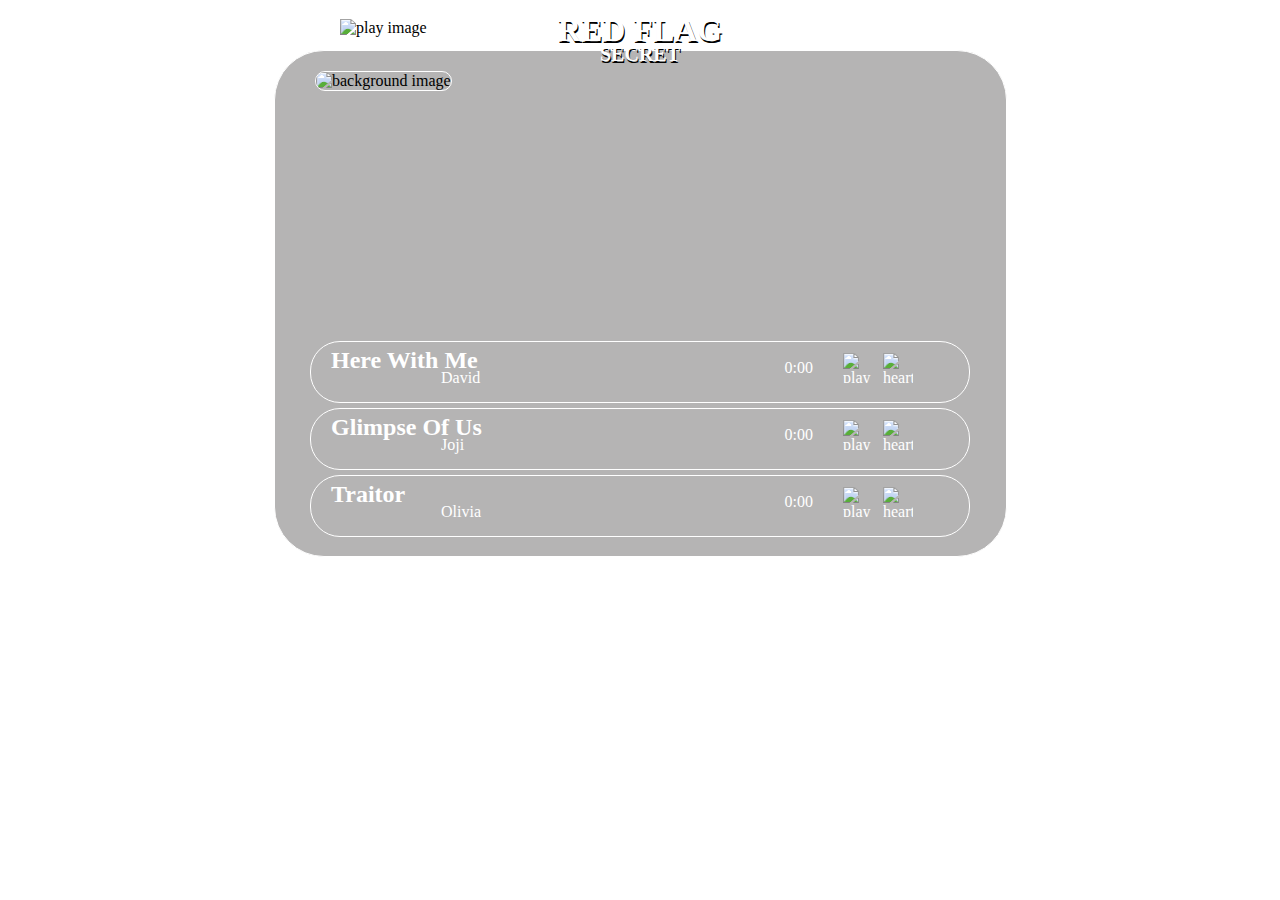
==== list.html @ 9562dc2c "Done Desktop View List" ====
<!DOCTYPE html>
<html lang="en">
<head>
    <meta charset="UTF-8">
    <meta http-equiv="X-UA-Compatible" content="IE=edge">
    <meta name="viewport" content="width=device-width, initial-scale=1.0">
    <title>Document</title>
    <link rel="stylesheet" href="list.css">
</head>
<body>
    <div class="music"> 
        <div class="photo">
            <img src="img/musicBack.jpg" id="photoback" alt="background image"> 
            <div class="songTitle">
                <h1 id="songName">RED FLAG</h1>
                <h5 id="songAuthor">SECRET</h5>
            </div>
         
            <div class="buttons">
                <img src="img/play.png" id="playimage" alt="play image">
            </div>
           
        </div>
        <div class="musicLists">
            <div class="list">
                <div class="name">
                    <h2 id="songnameList">Here With Me</h2>
                    <p id="authornameList">David</p>
                </div>
                <div class="info">
                    <p id="musicLength">0:00</p>
                    <img src="img/play.png" alt="play image">
                    <img src="img/heart.png" alt="heart image">
                </div>
            </div>
            <div class="list">

                <div class="name">
                    <h2 id="songnameList">Glimpse Of Us</h2>
                    <p id="authornameList">Joji</p>
                </div>
                <div class="info">
                    <p id="musicLength">0:00</p>
                    <img src="img/play.png" alt="play image">
                    <img src="img/heart.png" alt="heart image">
                </div>
            </div>
            <div class="list">
                <div class="name">
                    <h2 id="songnameList">Traitor</h2>
                    <p id="authornameList">Olivia</p>
                </div>
                <div class="info">
                    <p id="musicLength">0:00</p>
                    <img src="img/play.png" alt="play image">
                    <img src="img/heart.png" alt="heart image">
                </div>
            </div>
        </div>
        
    </div>
</body>
</html>
---- list.css ----
body{
    margin: 0px;
    padding: 0px;
    background-image: url("img/background.jpg");
    background-size: cover;
    background-repeat: no-repeat;
    height:100vh;
    overflow-y: hidden;

}

.music{
    margin: auto;
    position: relative;
    top: 50px;
    width: 731px;
    height: 505px;
    border: 1px solid white;
    border-radius: 50px;
    background: rgba(9, 8, 8, 0.3);
    
}


.songTitle{
    text-align: center;
}
#songName,#songAuthor{
    text-shadow: 1px 2px black;
    color: white;
    position: relative;
    top: -130px;
}
#songAuthor{
    position: relative;
    top: -170px;
    font-size: 20px;
    
}





.photo{
    border-radius: 50px;
    width: 600px;
    height: 210px;
    padding: 30px;
    margin: auto;
    position: relative;
    top: 20px;

}

#photoback{
    border: 1px solid white ;
    width: 650px;
    height: 250px;
    object-fit: cover;
    position: relative;
    top: -30px;
    left: -25px;
    border-radius: 25px;
}

.list{
    color: white;
    position: relative;
    margin-bottom: -45px;
}
.info{
    display: flex;
    position: relative;
    top: -30px;
    left: 530px;
}
.info img{
    width: 30px;
    height: 30px;
    margin-left: 10px;
}
#musicLength{
    position: relative;
    top: -10px;
    left: -20px;
}

.name{
    border: 1px solid white;
    border-radius: 30px;
    width: 90%;
    height: 60px;
    margin: auto;
    position: relative;
    top: 20px;
}

#authornameList{
    position: relative;
    top: -40px;
    left: 130px;
}

#songnameList{
    position: relative;
    top: -15px;
    left: 20px;
}


.buttons img{
    width: 60px;
    position: relative;
    top: -250px;
}
@media only screen and (min-width: 300px) and (max-width: 700px) {
    .music{
        position: relative;
        top: 10px;
        width: 350px;
        height: 600px;
        text-align: center;
    }
}
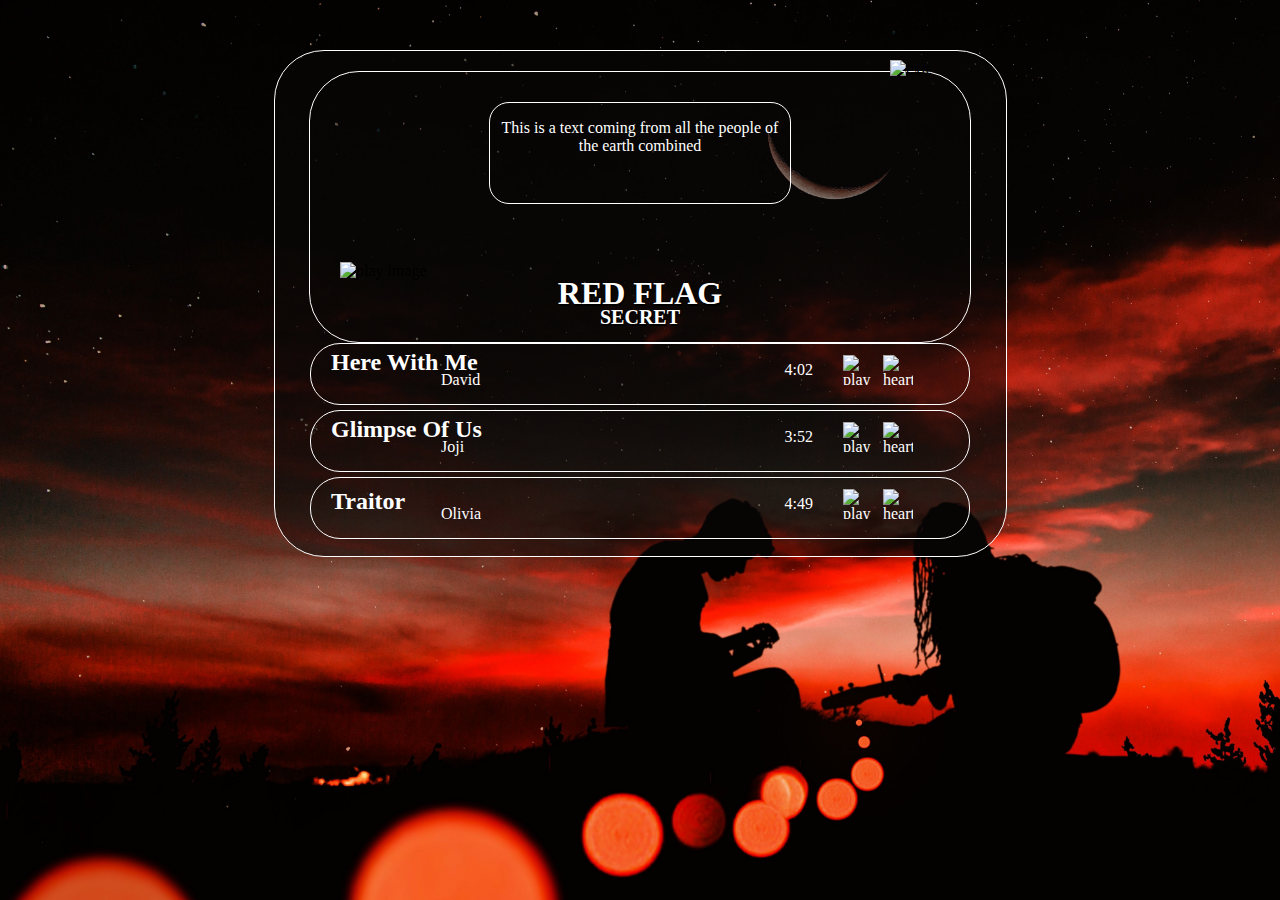
==== commit 88e5e2a6: "Done Mobile View List" ====
--- a/list.html
+++ b/list.html
@@ -4,13 +4,15 @@
     <meta charset="UTF-8">
     <meta http-equiv="X-UA-Compatible" content="IE=edge">
     <meta name="viewport" content="width=device-width, initial-scale=1.0">
-    <title>Document</title>
+    <title>List Of Song</title>
     <link rel="stylesheet" href="list.css">
 </head>
 <body>
     <div class="music"> 
         <div class="photo">
-            <img src="img/musicBack.jpg" id="photoback" alt="background image"> 
+            <div class="quote">
+                <p>This is a text coming from all the people of the earth combined</p>
+            </div>
             <div class="songTitle">
                 <h1 id="songName">RED FLAG</h1>
                 <h5 id="songAuthor">SECRET</h5>
@@ -19,16 +21,18 @@
             <div class="buttons">
                 <img src="img/play.png" id="playimage" alt="play image">
             </div>
+            <img src="img/exit.png" alt="exit"  id="imgExit">
            
         </div>
         <div class="musicLists">
+
             <div class="list">
                 <div class="name">
                     <h2 id="songnameList">Here With Me</h2>
                     <p id="authornameList">David</p>
                 </div>
                 <div class="info">
-                    <p id="musicLength">0:00</p>
+                    <p id="musicLength">4:02</p>
                     <img src="img/play.png" alt="play image">
                     <img src="img/heart.png" alt="heart image">
                 </div>
@@ -40,18 +44,18 @@
                     <p id="authornameList">Joji</p>
                 </div>
                 <div class="info">
-                    <p id="musicLength">0:00</p>
+                    <p id="musicLength">3:52</p>
                     <img src="img/play.png" alt="play image">
                     <img src="img/heart.png" alt="heart image">
                 </div>
             </div>
             <div class="list">
                 <div class="name">
-                    <h2 id="songnameList">Traitor</h2>
+                    <h2 id="over">Traitor</h2>
                     <p id="authornameList">Olivia</p>
                 </div>
                 <div class="info">
-                    <p id="musicLength">0:00</p>
+                    <p id="musicLength">4:49</p>
                     <img src="img/play.png" alt="play image">
                     <img src="img/heart.png" alt="heart image">
                 </div>
--- a/list.css
+++ b/list.css
@@ -6,7 +6,7 @@
     background-repeat: no-repeat;
     height:100vh;
     overflow-y: hidden;
-
+    overflow-y: hidden;
 }
 
 .music{
@@ -17,7 +17,7 @@
     height: 505px;
     border: 1px solid white;
     border-radius: 50px;
-    background: rgba(9, 8, 8, 0.3);
+    background: rgba(9, 8, 8, 0.5);
     
 }
 
@@ -29,16 +29,24 @@
     text-shadow: 1px 2px black;
     color: white;
     position: relative;
-    top: -130px;
+    top: 50px;
 }
 #songAuthor{
     position: relative;
-    top: -170px;
+    top: 10px;
     font-size: 20px;
     
 }
 
-
+.quote{
+    color: white;
+    border: 1px solid white;
+    border-radius: 20px;
+    height: 100px;
+    width: 300px;
+    text-align: center;
+    margin: auto;
+}
 
 
 
@@ -50,8 +58,11 @@
     margin: auto;
     position: relative;
     top: 20px;
-
-}
+    border: 1px solid white;
+
+}
+
+
 
 #photoback{
     border: 1px solid white ;
@@ -112,9 +123,63 @@
 .buttons img{
     width: 60px;
     position: relative;
-    top: -250px;
-}
+    top: -90px;
+}
+
+#over{
+    position: relative;
+    top: -10px;
+    left: 20px;
+}
+
+#imgExit{
+    position: relative;
+    top: -310px;
+    width: 60px;
+    left: 550px;
+}
+
 @media only screen and (min-width: 300px) and (max-width: 700px) {
+    body{
+        height: 100vh;
+    }
+    .photo{
+        width: 260px;
+    }
+
+    .quote{
+        width: 250px;
+    }
+    
+    #musicLength{
+        position: relative;
+        left: -330px;
+        top: -40px;
+    }
+    #songName{
+        position: relative;
+        left: 0px;
+    }
+
+    #songAuthor{
+        position: relative;
+
+    }
+
+    #imgExit{
+        position: relative;
+        left: 120px;
+        top: -110px;
+        width: 40px;
+    }
+
+    .buttons img{
+        position: relative;
+        top: -70px;
+        left: -110px;
+        height: 30px;
+        width: 30px;
+    }
     .music{
         position: relative;
         top: 10px;
@@ -122,4 +187,45 @@
         height: 600px;
         text-align: center;
     }
-}+
+    #photoback{
+        width: 300px;
+        height: 350px;
+        position: relative;
+        left: -155px;
+    }
+
+    .list{
+        position: relative;
+        top: 100px;
+    }
+
+    #songnameList{
+        position: relative;
+        left: -60px;
+    }
+    #authornameList{
+        position: relative;
+        left: -60px;
+    }
+
+    #over{
+        position: relative;
+        top:-15px;
+        left: -100px;
+    }
+
+    .info{
+        position: relative;
+        top: 0px;
+
+    }
+    .info img{
+        position: relative;
+        width: 30px;
+        left: -320px;
+        height: 30px;
+        top: -30px;
+    }
+
+}
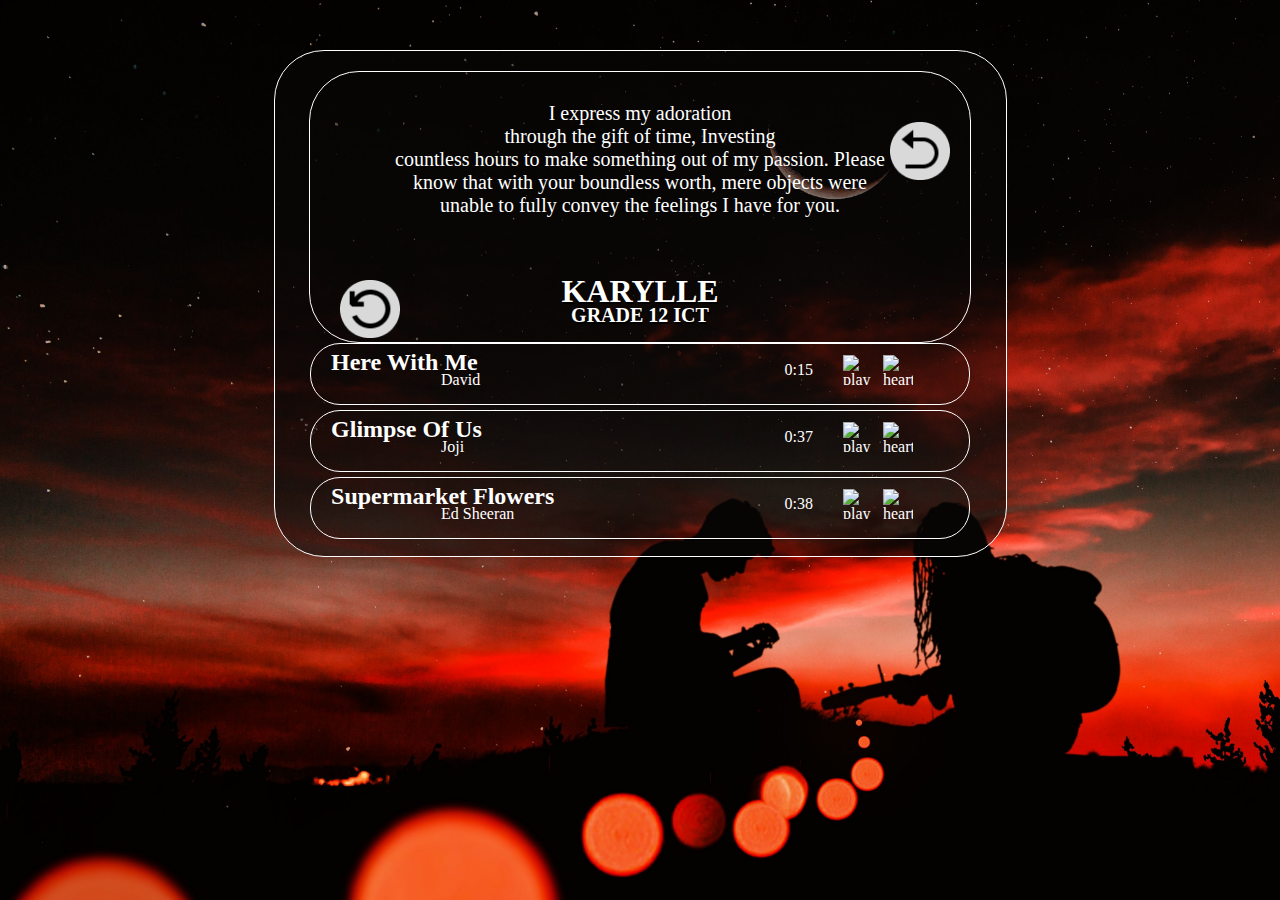
==== commit 9f3158f4: "Final Review" ====
--- a/list.html
+++ b/list.html
@@ -11,17 +11,20 @@
     <div class="music"> 
         <div class="photo">
             <div class="quote">
-                <p>This is a text coming from all the people of the earth combined</p>
+                <audio id="music_clip"></audio>
+                <p id="quoteText">I express my adoration <br> through the gift of time,  
+                    Investing <br> countless hours to make something out of my passion. 
+                    Please know that with your boundless worth, mere objects were unable to fully convey the feelings I have for you.</p>
             </div>
             <div class="songTitle">
-                <h1 id="songName">RED FLAG</h1>
-                <h5 id="songAuthor">SECRET</h5>
+                <h1 id="songName">KARYLLE</h1>
+                <h5 id="songAuthor">GRADE 12 ICT</h5>
             </div>
          
             <div class="buttons">
-                <img src="img/play.png" id="playimage" alt="play image">
+                <img src="img/restart.png" id="playimage" alt="play image">
             </div>
-            <img src="img/exit.png" alt="exit"  id="imgExit">
+            <a href="index.html"><img src="img/exit.png" alt="exit"  id="imgExit"></a>
            
         </div>
         <div class="musicLists">
@@ -32,9 +35,9 @@
                     <p id="authornameList">David</p>
                 </div>
                 <div class="info">
-                    <p id="musicLength">4:02</p>
-                    <img src="img/play.png" alt="play image">
-                    <img src="img/heart.png" alt="heart image">
+                    <p id="musicLength">0:15</p>
+                    <img src="img/play.png" id="audio0" alt="play image">
+                    <img src="img/heart.png" alt="heart image" id="heart0">
                 </div>
             </div>
             <div class="list">
@@ -44,24 +47,95 @@
                     <p id="authornameList">Joji</p>
                 </div>
                 <div class="info">
-                    <p id="musicLength">3:52</p>
-                    <img src="img/play.png" alt="play image">
-                    <img src="img/heart.png" alt="heart image">
+                    <p id="musicLength">0:37</p>
+                    <img src="img/play.png" id="audio1" alt="play image">
+                    <img src="img/heart.png" alt="heart image" id="heart1">
                 </div>
             </div>
             <div class="list">
                 <div class="name">
-                    <h2 id="over">Traitor</h2>
-                    <p id="authornameList">Olivia</p>
+                    <h2 id="over">Supermarket Flowers</h2>
+                    <p id="overauthor">Ed Sheeran</p>
                 </div>
                 <div class="info">
-                    <p id="musicLength">4:49</p>
-                    <img src="img/play.png" alt="play image">
-                    <img src="img/heart.png" alt="heart image">
+                    <p id="musicLength">0:38</p>
+                    <img src="img/play.png" id="audio2" alt="play image">
+                    <img src="img/heart.png" alt="heart image" id="heart2">
                 </div>
             </div>
         </div>
         
     </div>
+
+    <script>
+        var herewithme = "I don't care how long it takes As long as I'm with you I've got a smile on my face"
+        var supermarket = "Oh I'm in pieces, it's tearing me up, but I know A heart that's broke is a heart that's been loved So I'll sing Hallelujah You were an angel in the shape of my mum"
+        var glimpseofus = "Cause sometimes I look in her eyes And that's where I find a glimpse of us And I try to fall for her touch But I'm thinking of the way it was Said I'm fine and said I moved on I'm only here passing time in her arms Hoping I'll find A glimpse of us"
+
+        var audio1_button = document.getElementById("audio0");
+        var audio2_button = document.getElementById("audio1");
+        var audio3_button = document.getElementById("audio2");
+
+        var main_text = document.getElementById("playimage");
+        var text = document.getElementById("quoteText");
+        var music = document.getElementById("music_clip");
+        var h1 = document.getElementById("heart0");
+        var h2 = document.getElementById("heart1");
+        var h3 = document.getElementById("heart2");
+        
+        main_text.addEventListener("click",function(){
+            location.reload()
+        })
+        h1.addEventListener("click",function(){
+            h1.src = "img/redHeart.png";
+          
+        })
+        h2.addEventListener("click",function(){
+            h2.src = "img/redHeart.png";
+           
+        })
+        h3.addEventListener("click",function(){
+            h3.src = "img/redHeart.png";
+           
+        })
+        audio1_button.addEventListener("click",function(){
+            
+            text.innerHTML = herewithme;
+           
+            if(music.paused){
+                music.src = "clip/audio_clip0.mp3";
+                audio1_button.src = "img/pause.png"
+                music.play()
+            }else{
+                audio1_button.src = "img/play.png"
+                music.pause()
+            }
+        })
+       
+        audio2_button.addEventListener("click",function(){
+            text.innerHTML = glimpseofus
+            
+            if(music.paused){
+                music.src = "clip/audio_clip1.mp3";
+                audio2_button.src = "img/pause.png"
+                music.play()
+            }else{
+                audio2_button.src = "img/play.png"
+                music.pause()
+            }
+        })
+        audio3_button.addEventListener("click",function(){
+            text.innerHTML =supermarket     
+            if(music.paused){
+                music.src = "clip/audio_clip2.mp3";
+                audio3_button.src = "img/pause.png"
+                music.play()
+            }else{
+                audio3_button.src = "img/play.png"
+                music.pause()
+            }
+            
+        })
+    </script>
 </body>
 </html>--- a/list.css
+++ b/list.css
@@ -29,23 +29,25 @@
     text-shadow: 1px 2px black;
     color: white;
     position: relative;
-    top: 50px;
+    top: 30px;
 }
 #songAuthor{
     position: relative;
-    top: 10px;
+    top: -10px;
     font-size: 20px;
     
 }
 
 .quote{
     color: white;
-    border: 1px solid white;
     border-radius: 20px;
     height: 100px;
-    width: 300px;
+    width: 500px;
     text-align: center;
     margin: auto;
+    position: relative;
+    top: -20px;
+    font-size: 20px;
 }
 
 
@@ -128,7 +130,7 @@
 
 #over{
     position: relative;
-    top: -10px;
+    top: -15px;
     left: 20px;
 }
 
@@ -139,16 +141,26 @@
     left: 550px;
 }
 
+#overauthor{
+    position: relative;
+    top: -40px;
+    left: 130px;
+}
 @media only screen and (min-width: 300px) and (max-width: 700px) {
     body{
         height: 100vh;
+        width: 100vw;
+        overflow: hidden;
     }
     .photo{
         width: 260px;
+        height: 300px;
     }
 
     .quote{
-        width: 250px;
+        width: 260px;
+        height: 200px;
+        font-size: 20px;
     }
     
     #musicLength{
@@ -159,23 +171,31 @@
     #songName{
         position: relative;
         left: 0px;
+        top: 10px;
     }
 
     #songAuthor{
         position: relative;
-
+        top: -30px;
     }
 
     #imgExit{
         position: relative;
         left: 120px;
+        top: -150px;
+        width: 40px;
+    }
+
+    #playimage{
+        position: relative;
         top: -110px;
         width: 40px;
+        height: 40px;
     }
 
     .buttons img{
         position: relative;
-        top: -70px;
+        top: -80px;
         left: -110px;
         height: 30px;
         width: 30px;
@@ -197,7 +217,7 @@
 
     .list{
         position: relative;
-        top: 100px;
+        top: 10px;
     }
 
     #songnameList{
@@ -211,8 +231,15 @@
 
     #over{
         position: relative;
-        top:-15px;
-        left: -100px;
+        top: 0px;
+        left: -60px;
+        font-size: 15px;
+    }
+
+    #overauthor{
+        position: relative;
+        top: -20px;
+        left: -40px;
     }
 
     .info{
